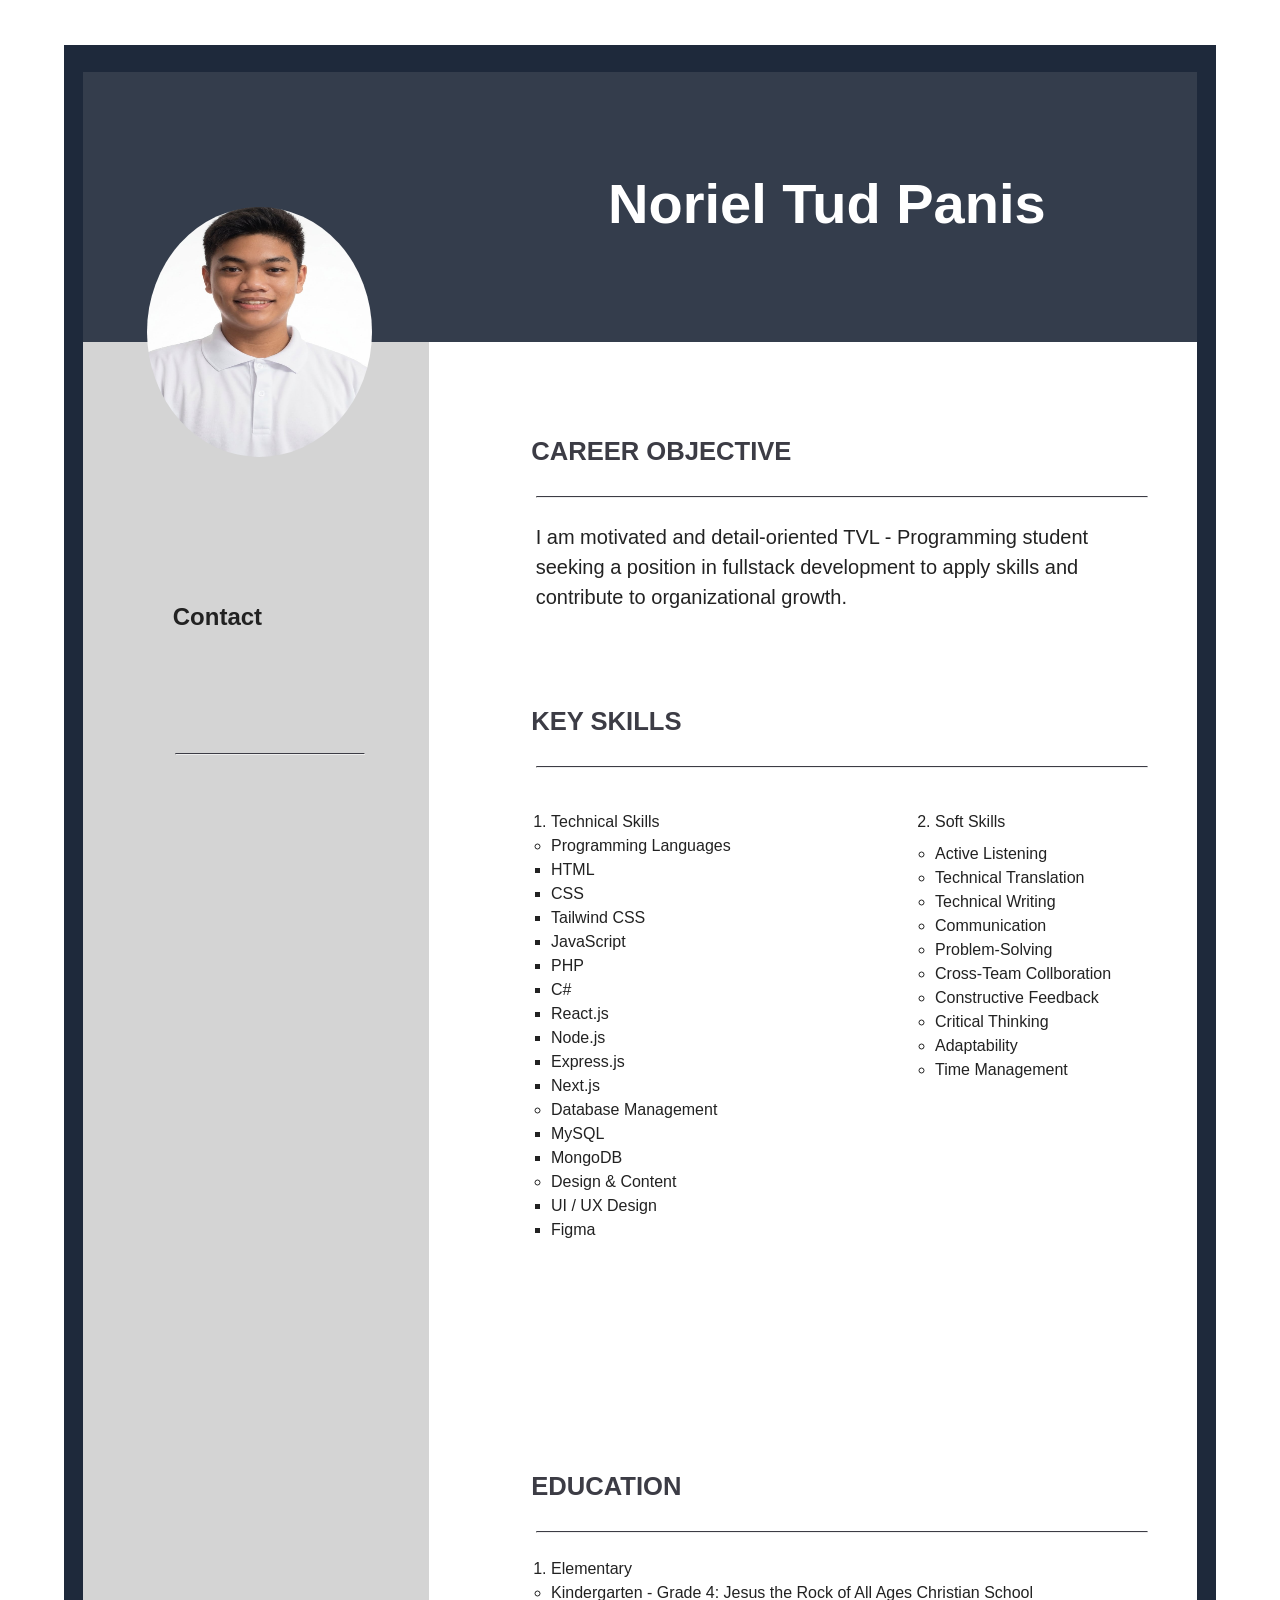
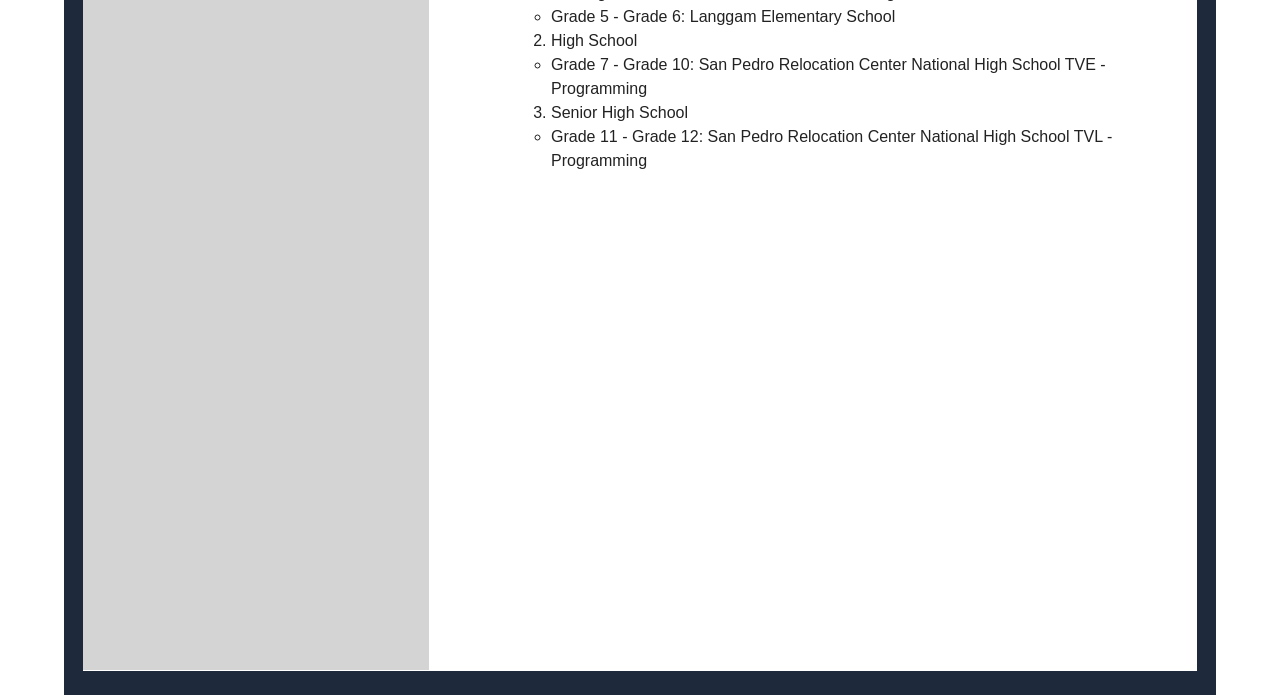
==== index.html @ a9ac297c "first commit" ====
<!DOCTYPE html>
<html lang="en">
<head>
    <meta charset="UTF-8">
    <meta name="viewport" content="width=device-width, initial-scale=1.0">
    <link rel = "icon" type = "img/image/png" href = "img/initialfavicon.png">
    <link href = "styles.css" rel = "stylesheet">
    <title>Digital CV / Resume</title>
</head>
<body>
     <div id="main-cont">
    <div id="sub-cont">

        <!-- Header Section -->
        <div id="top-cont">
            <h1>Noriel Tud Panis</h1>
        </div>
        
        <!-- Left Sidebar Section -->
        <div id="left-cont">  
                <img id="pfp" src="img/pfp.jpg" alt="Profile Picture">

                <h2>Contact</h2>
                <hr>
        </div>
        
        <h1>CAREER OBJECTIVE</h1>
        <hr>
        <p>I am motivated and detail-oriented TVL - Programming student<br>
           seeking a position in fullstack development to apply skills and <br>
           contribute to organizational growth.
        </p>

        <h1>KEY SKILLS</h1>
        <hr>
        <ol>
            <li>Technical Skills</li>
            <ul>
                <li>Programming Languages</li>
                <ul>
                    <li>HTML</li>
                    <li>CSS</li>
                    <li>Tailwind CSS</li>
                    <li>JavaScript</li>
                    <li>PHP</li>
                    <li>C#</li>
                    <li>React.js</li>
                    <li>Node.js</li>
                    <li>Express.js</li>
                    <li>Next.js</li>
                </ul>
                <li>Database Management</li>
                <ul>
                    <li>MySQL</li>
                    <li>MongoDB</li>
                </ul>
                <li>Design & Content</li>
                <ul>
                    <li>UI / UX Design</li>
                    <li>Figma</li>
                </ul>
            </ul>
            <li>Soft Skills</li>
            <ul>
                <li>Active Listening</li>
                <li>Technical Translation</li>
                <li>Technical Writing</li>
                <li>Communication</li>
                <li>Problem-Solving</li>
                <li>Cross-Team Collboration</li>
                <li>Constructive Feedback</li>
                <li>Critical Thinking</li>
                <li>Adaptability</li>
                <li>Time Management</li>
            </ul>
        </ol>
        <h1>EDUCATION</h1>
        <hr>
        <ol>
            <li>Elementary</li>
            <ul>
                <li>Kindergarten - Grade 4: Jesus the Rock of All Ages Christian School</li>
                <li>Grade 5 - Grade 6: Langgam Elementary School</li>
            </ul>
            <li>High School</li>
            <ul>
                <li>Grade 7 - Grade 10: San Pedro Relocation Center National High School TVE - Programming</li>
            </ul>
            <li>Senior High School</li>
            <ul>
                <li>Grade 11 - Grade 12: San Pedro Relocation Center National High School TVL - Programming</li>
            </ul>
        </ol>
    </div>

</div>







</body>
</html>
---- styles.css ----
* {
    margin: 0;
    padding: 0;
    box-sizing: border-box;
}
body {
    font-family: "Poppins", sans-serif;
    background-color: #fff;
    color: #222;
    min-height: 100vh;
    line-height: 1.5;
}
#main-cont{
    margin-top: 5vh;
    margin-left: 5vw;
    width: 90vw;
    height: 250vh;
    max-width: 100%;
    background-color: rgb(30, 41, 59);
}
#sub-cont{
    position: absolute;
    top: 8vh;
    left: 6.5vw;
    height: 244.3vh;
    width: 87vw;
    background-color: white;
}
#top-cont{
    position: absolute;
    top: 0;
    left: 0;
    height: 30vh;
    width: 100%;
    background-color: rgb(52, 61, 76);
}
#left-cont{
    position: absolute;
    top: 30vh;
    left: 0;
    height: 214.2vh;
    width: 27vw;
    background-color: rgb(212, 212, 212);
}
#pfp{
    position: relative;
    top: -15vh;
    left: 5vw;
    border-radius: 50%;
    height: 250px;
    width: 225px;
}
h1{
    position: absolute;
    top: 10vh;
    left: 41vw;
    font-size: 3.5em;
    color: white;
}
#sub-cont > h1{
    position: absolute;
    top: 40vh; 
    left: 35vw;
    font-size: clamp(1.5rem, 2vw, 2.5rem);
    color: #3C3C45;
    white-space: nowrap;
}
#sub-cont hr:nth-of-type(1){
    position: absolute;
    top: 46vh;
    left: 35.35vw;
    width: 55%;       
    margin: 10px auto; /* Centered with 10px spacing top and bottom */
    border-top: 1px solid #3C3C45; /* Sets the line thickness and color */
}
#sub-cont > p{
    position: absolute;
    top: 50vh;
    left: 35.35vw;
    font-size: clamp(12px, 20px, 36px);
}
#sub-cont h1:nth-of-type(2){
    position: absolute;
    top: 70vh;
    left: 35vw;
    color: #3C3C45;
}
#sub-cont hr:nth-of-type(2){
    position:absolute;
    top: 76vh;
    left: 35.35vw;
    width: 55%;
    margin: 10px auto;
    border-top: 1px solid #3C3C45;
}
#sub-cont ol{
    position: absolute;
    top: 82vh;
    left: 36.55vw;
}
#sub-cont ol:first-of-type > li:nth-of-type(2){
    position: absolute;
    left: 30vw;
    top: 0vh;
    width: 100%;
}
#sub-cont ol:first-of-type > ul:nth-of-type(2){
    position:absolute;
    top: 3.6vh;
    left: 30vw;
    width: 100%;
}
#sub-cont h1:nth-of-type(3){
    position: absolute;
    top: 155vh;
    left: 35vw;
    color: #3C3C45;
}
#sub-cont hr:nth-of-type(3){
    position: absolute;
    top: 161vh;
    left: 35.35vw;
    width: 55%;
    margin: 10px auto;
    border-top: 1px solid #3C3C45;
}
#sub-cont ol:nth-of-type(2){
    position: absolute;
    top: 165vh;
    left: 36.55vw;
}
#left-cont h2{
    position: absolute;
    left: 7vw;
    font-size: clamp(12px, 24px, 36px);
}
#left-cont hr:nth-of-type(1){
    position: absolute;
    top: 44.5vh;
    left: 7.2vw;
    width: 55%;
    margin: 10px auto;
    border-top: 1px solid #3C3C45;
}
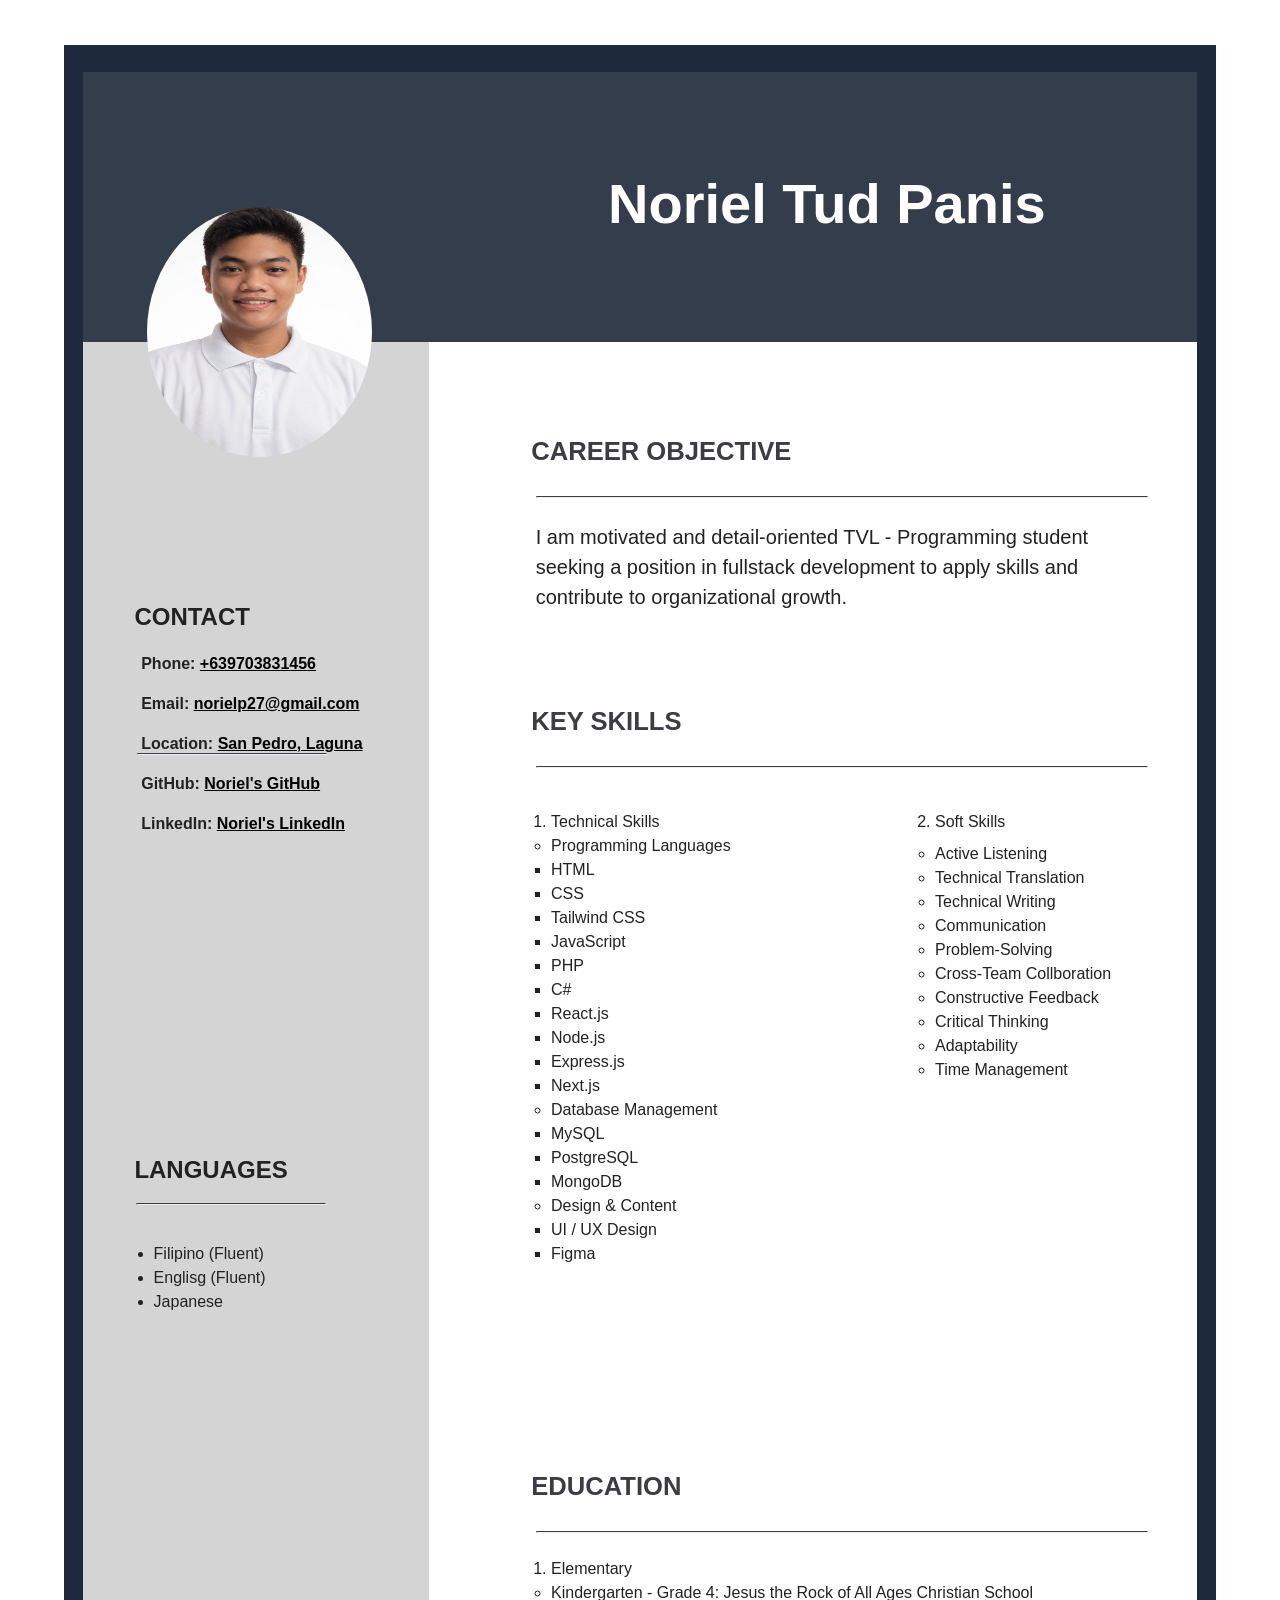
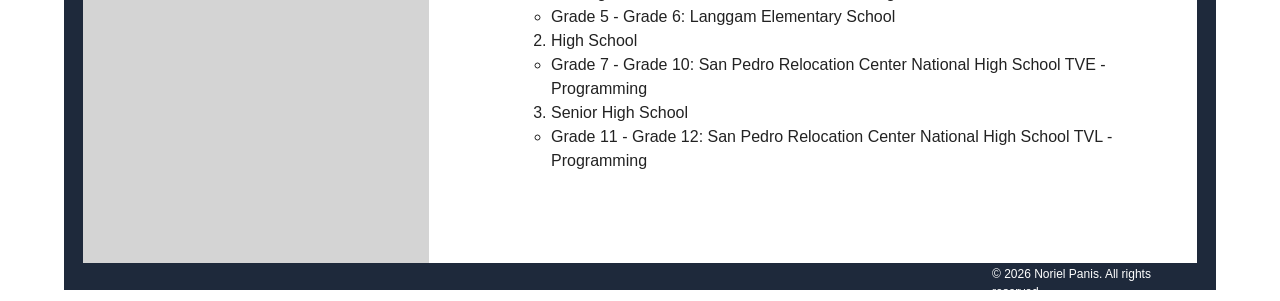
==== commit 231713a7: "add some new contents" ====
--- a/index.html
+++ b/index.html
@@ -20,8 +20,22 @@
         <div id="left-cont">  
                 <img id="pfp" src="img/pfp.jpg" alt="Profile Picture">
 
-                <h2>Contact</h2>
+                <h2>CONTACT</h2>
                 <hr>
+                <div id = "contact-cont">
+                <p class="myP">Phone: <a href = "tel:+639703831456">+639703831456</a></p>
+                <p class="myP">Email: <a href = "mailto:norielp27@gmail.com" target="_blank">norielp27@gmail.com</a></p>
+                <p class="myP">Location: <a href = "https://maps.google.com/maps/place/San+Pedro,+Laguna" target="_blank">San Pedro, Laguna</a></p>
+                <p class="myP">GitHub: <a href = "https://github.com/NorielPanis" target="_blank">Noriel's GitHub</a></p>
+                <p class="myP">LinkedIn: <a href = "https://www.linkedin.com/in/noriel-panis-119026382/" target="_blank">Noriel's LinkedIn</a></p>
+               </div>
+               <h2>LANGUAGES</h2>
+               <hr>
+               <ul>
+                <li>Filipino (Fluent)</li>
+                <li>Englisg (Fluent)</li>
+                <li>Japanese</li>
+               </ul>
         </div>
         
         <h1>CAREER OBJECTIVE</h1>
@@ -52,6 +66,7 @@
                 <li>Database Management</li>
                 <ul>
                     <li>MySQL</li>
+                    <li>PostgreSQL</li>
                     <li>MongoDB</li>
                 </ul>
                 <li>Design & Content</li>
@@ -91,15 +106,9 @@
                 <li>Grade 11 - Grade 12: San Pedro Relocation Center National High School TVL - Programming</li>
             </ul>
         </ol>
-    </div>
-
+        <p>© 2026 Noriel Panis. All rights reserved.</p>
 </div>
-
-
-
-
-
-
+</div> 
 
 </body>
 </html>
--- a/styles.css
+++ b/styles.css
@@ -14,7 +14,7 @@
     margin-top: 5vh;
     margin-left: 5vw;
     width: 90vw;
-    height: 250vh;
+    height: 205vh;
     max-width: 100%;
     background-color: rgb(30, 41, 59);
 }
@@ -22,7 +22,7 @@
     position: absolute;
     top: 8vh;
     left: 6.5vw;
-    height: 244.3vh;
+    height: 199vh;
     width: 87vw;
     background-color: white;
 }
@@ -38,7 +38,7 @@
     position: absolute;
     top: 30vh;
     left: 0;
-    height: 214.2vh;
+    height: 169vh;
     width: 27vw;
     background-color: rgb(212, 212, 212);
 }
@@ -131,14 +131,50 @@
 }
 #left-cont h2{
     position: absolute;
-    left: 7vw;
+    left: 4vw;
     font-size: clamp(12px, 24px, 36px);
 }
 #left-cont hr:nth-of-type(1){
     position: absolute;
     top: 44.5vh;
-    left: 7.2vw;
+    left: 4.2vw;
     width: 55%;
     margin: 10px auto;
     border-top: 1px solid #3C3C45;
-}+}
+#contact-cont{
+    display: flex;
+    flex-direction: column;
+    margin-top: 45px;
+    margin-left: 50px;
+}
+.myP{
+    font-size: 1em;
+    font-weight: 700;
+    margin: 8px;
+}
+#contact-cont a{
+    text-decoration-color: none;
+    color: black;
+}
+#left-cont h2:nth-of-type(2){
+    position: absolute;
+    top: 90vh;
+}
+#left-cont hr:nth-of-type(2){
+    position: absolute;
+    top: 94.5vh;
+    left: 4.1vw;
+}
+#left-cont ul{
+    position: absolute;
+    top: 100vh;
+    left: 5.5vw;
+}
+#sub-cont > p:nth-of-type(2){
+    position: absolute;
+    font-size: 12px;
+    left: 71vw;
+    top: 199.2vh;
+    color: white;
+}
